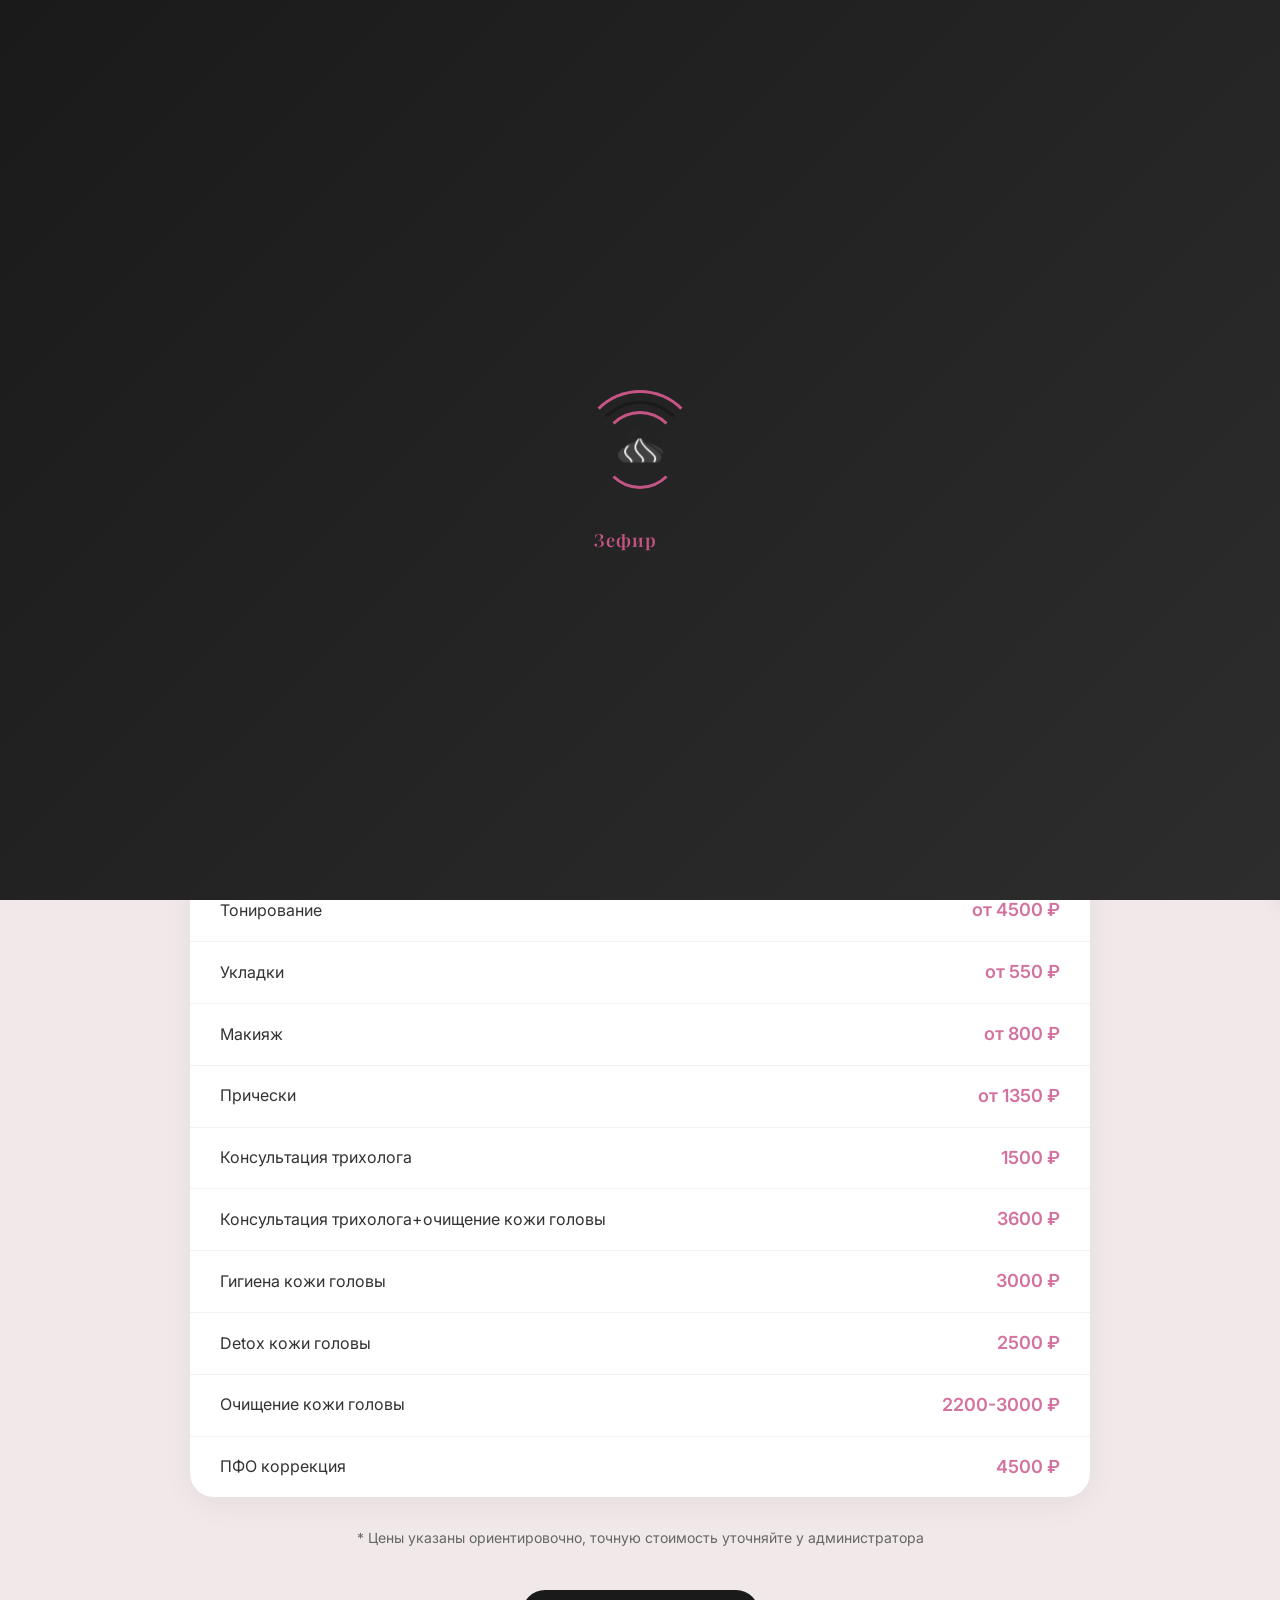
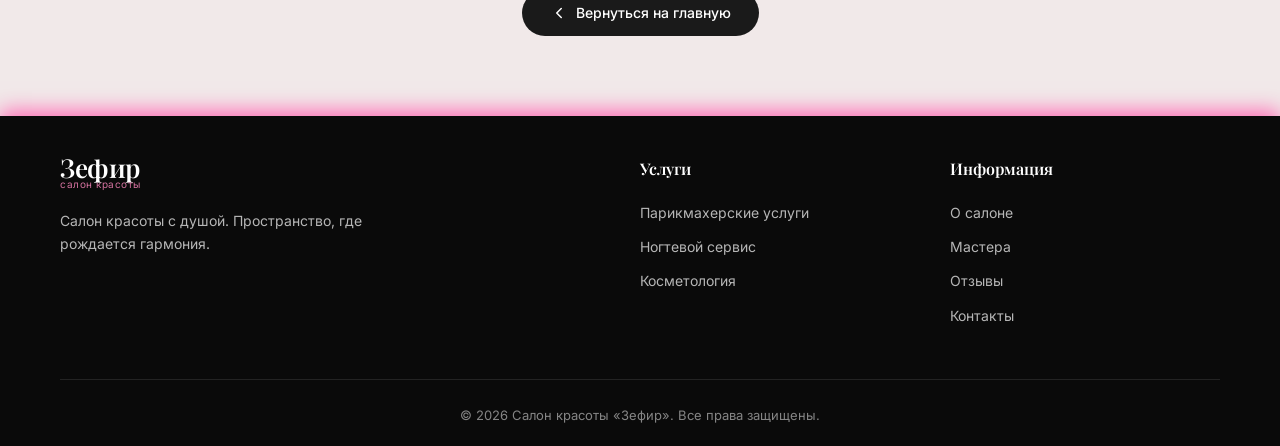
==== price.html @ 6778c077 "Add files via upload" ====
<!DOCTYPE html>
<html lang="ru">
<head>
  <meta charset="UTF-8" />
  <meta name="viewport" content="width=device-width, initial-scale=1.0"/>
  <title>Прайс-лист — Салон красоты «Зефир»</title>

  <link rel="icon" href="image/ico.png" type="image/png" sizes="16x16">
  <link rel="icon" href="image/ico.png" type="image/png" sizes="32x32">
  
  <link rel="preconnect" href="https://fonts.googleapis.com">
  <link rel="preconnect" href="https://fonts.gstatic.com" crossorigin>
  <link href="https://fonts.googleapis.com/css2?family=Inter:wght@300;400;500;600;700&family=Playfair+Display:wght@400;500;600;700&display=swap" rel="stylesheet">
  <link rel="stylesheet" href="styles.css">
</head>
<body>
  <!-- Экран загрузки  -->
<div class="preloader" id="preloader">
  <div class="preloader-content">
    <div class="preloader-wheel"></div>
    <div class="preloader-logo">
    <img src="image/icon.png" alt="Зефир" class="logo-img"></div>
    <div class="preloader-text">Зефир<div class="preloader-dots"><span></span><span></span><span></span></div></div>
  </div>
</div>

  <!-- Сайдбар -->
  <div class="sidebar-overlay" id="sidebarOverlay"></div>
  <div class="sidebar" id="sidebar">
    <div class="sidebar-header">
      <div class="logo-wrapper">
        <div class="logo-text">
          <div class="logo">Зефир</div>
          <div class="logo-subtitle">салон красоты</div>
        </div>
      </div>
    </div>
    <nav class="sidebar-nav">
      <a href="index.html#about" onclick="closeSidebar()">
        <svg class="icon" viewBox="0 0 24 24">
          <path d="M3 9l9-7 9 7v11a2 2 0 0 1-2 2H5a2 2 0 0 1-2-2z"/>
          <polyline points="9 22 9 12 15 12 15 22"/>
        </svg>О салоне
      </a>
      <a href="index.html#services" onclick="closeSidebar()">
        <svg class="icon" viewBox="0 0 24 24">
          <rect x="3" y="3" width="7" height="7"/>
          <rect x="14" y="3" width="7" height="7"/>
          <rect x="14" y="14" width="7" height="7"/>
          <rect x="3" y="14" width="7" height="7"/>
        </svg>Услуги
      </a>
      <a href="index.html#masters" onclick="closeSidebar()">
        <svg class="icon" viewBox="0 0 24 24">
          <path d="M20 21V19C20 17.9391 19.5786 16.9217 18.8284 16.1716C18.0783 15.4214 17.0609 15 16 15H8C6.93913 15 5.92172 15.4214 5.17157 16.1716C4.42143 16.9217 4 17.9391 4 19V21"/>
          <circle cx="12" cy="7" r="4"/>
        </svg>Мастера
      </a>
      <a href="index.html#reviews" onclick="closeSidebar()">
        <svg class="icon" viewBox="0 0 24 24">
          <path d="M21 15a2 2 0 0 1-2 2H7l-4 4V5a2 2 0 0 1 2-2h14a2 2 0 0 1 2 2z"/>
        </svg>Отзывы
      </a>
      <a href="index.html#contacts" onclick="closeSidebar()">
        <svg class="icon" viewBox="0 0 24 24">
          <path d="M21 10c0 7-9 13-9 13s-9-6-9-13a9 9 0 0 1 18 0z"/>
          <circle cx="12" cy="10" r="3"/>
        </svg>Контакты
      </a>
    </nav>
    <div class="sidebar-footer">
      <a href="tel:+79227800087" class="phone">
        <svg class="icon" viewBox="0 0 24 24">
          <path d="M22 16.92v3a2 2 0 0 1-2.18 2 19.79 19.79 0 0 1-8.63-3.07 19.5 19.5 0 0 1-6-6 19.79 19.79 0 0 1-3.07-8.67A2 2 0 0 1 4.11 2h3a2 2 0 0 1 2 1.72 12.84 12.84 0 0 0 .7 2.81 2 2 0 0 1-.45 2.11L8.09 9.91a16 16 0 0 0 6 6l1.27-1.27a2 2 0 0 1 2.11-.45 12.84 12.84 0 0 0 2.81.7A2 2 0 0 1 22 16.92z"/>
        </svg>+7 (922) 780-00-87
      </a>
      <a href="https://vk.com/im?sel=-53497046&text=Здравствуйте! Хочу записаться на процедуру." target="_blank" rel="noopener noreferrer" class="btn" onclick="closeSidebar()">Записаться</a>
    </div>
  </div>

  <!-- Шапка -->
  <header>
    <div class="container header-inner">
      <a href="index.html" class="logo-wrapper">
        <div class="logo-text">
          <div class="logo">Зефир</div>
          <div class="logo-subtitle">салон красоты</div>
        </div>
      </a>
      <nav class="nav" id="nav">
        <a href="index.html#about">О салоне</a>
        <a href="index.html#services">Услуги</a>
        <a href="index.html#masters">Мастера</a>
        <a href="index.html#reviews">Отзывы</a>
        <a href="index.html#contacts">Контакты</a>
      </nav>
      <button class="burger-btn" id="burgerBtn" aria-label="Меню">
        <span></span>
        <span></span>
        <span></span>
      </button>
    </div>
  </header>

  <!-- Прайс-лист -->
  <section class="price-section">
    <div class="container">
      <div class="price-header">
        <h1>Услуги и цены</h1>
        <p>Актуальные цены на все услуги салона красоты «Зефир»</p>
      </div>

      <div class="price-tabs">
        <button class="price-tab active" data-category="hair">Парикмахерские услуги</button>
        <button class="price-tab" data-category="nails">Ногтевой сервис</button>
        <button class="price-tab" data-category="cosmetology">Косметология</button>
      </div>

      <div class="price-grid">
        <div class="price-category active" id="hair">
          <div class="price-category-title">Парикмахерские услуги</div>
          <div class="price-item"><span class="price-name">Женские стрижки</span><span class="price-value">от 1000 ₽</span></div>
          <div class="price-item"><span class="price-name">Мужские стрижки</span><span class="price-value">1200 ₽</span></div>
          <div class="price-item"><span class="price-name">Детские стрижки</span><span class="price-value">950 ₽</span></div>
          <div class="price-item"><span class="price-name">Стрижка челки</span><span class="price-value">350-550 ₽</span></div>
          <div class="price-item"><span class="price-name">Тотал-блонд</span><span class="price-value">от 4500 ₽</span></div>
          <div class="price-item"><span class="price-name">Airtouch</span><span class="price-value">от 9500 до 20000 ₽</span></div>
          <div class="price-item"><span class="price-name">Сложные окрашивания</span><span class="price-value">от 8500 ₽</span></div>
          <div class="price-item"><span class="price-name">Мелирование</span><span class="price-value">от 3500 ₽</span></div>
          <div class="price-item"><span class="price-name">Тонирование</span><span class="price-value">от 4500 ₽</span></div>
          <div class="price-item"><span class="price-name">Укладки</span><span class="price-value">от 550 ₽</span></div>
          <div class="price-item"><span class="price-name">Макияж</span><span class="price-value">от 800 ₽</span></div>
          <div class="price-item"><span class="price-name">Прически</span><span class="price-value">от 1350 ₽</span></div>
          <div class="price-item"><span class="price-name">Консультация трихолога</span><span class="price-value">1500 ₽</span></div>
          <div class="price-item"><span class="price-name">Консультация трихолога+очищение кожи головы</span><span class="price-value">3600 ₽</span></div>
          <div class="price-item"><span class="price-name">Гигиена кожи головы</span><span class="price-value">3000 ₽</span></div>
          <div class="price-item"><span class="price-name">Detox кожи головы</span><span class="price-value">2500 ₽</span></div>
          <div class="price-item"><span class="price-name">Очищение кожи головы</span><span class="price-value">2200-3000 ₽</span></div>
          <div class="price-item"><span class="price-name">ПФО коррекция</span><span class="price-value">4500 ₽</span></div>  
        </div>

        <div class="price-category" id="nails">
          <div class="price-category-title">Ногтевой сервис</div>
          <div class="price-item"><span class="price-name">Маникюр без покрытия</span><span class="price-value">800 ₽</span></div>
          <div class="price-item"><span class="price-name">Маникюр с однотонным покрытием</span><span class="price-value">1600 ₽</span></div>
          <div class="price-item"><span class="price-name">Дизайн 1 ногтя</span><span class="price-value">от 50 ₽</span></div>
          <div class="price-item"><span class="price-name">Ремонт 1 ногтя</span><span class="price-value">от 100 ₽</span></div>
          <div class="price-item"><span class="price-name">Наращивание</span><span class="price-value">от 2500 ₽</span></div>
          <div class="price-item"><span class="price-name">Френч</span><span class="price-value">250 ₽</span></div>
        </div>

        <div class="price-category" id="cosmetology">
          <div class="price-category-title">Косметология</div>
          <div class="price-item"><span class="price-name">Лечение волос</span><span class="price-value">от 4500 ₽</span></div>
          <div class="price-item"><span class="price-name">Slim Face</span><span class="price-value">от 3500 ₽</span></div>
          <div class="price-item"><span class="price-name">Биорепарация</span><span class="price-value">от 8500 ₽</span></div>
          <div class="price-item"><span class="price-name">Биоэкспандер</span><span class="price-value">13500 ₽</span></div>
          <div class="price-item"><span class="price-name">Стимуляция (армирование)</span><span class="price-value">от 16500 ₽</span></div>
          <div class="price-item"><span class="price-name">Плазма Basic (1 форма)</span><span class="price-value">6000 ₽</span></div>
          <div class="price-item"><span class="price-name">Плазма Pro (2 формы)</span><span class="price-value">9000 ₽</span></div>
          <div class="price-item"><span class="price-name">Плазма Luxe (3 формы)</span><span class="price-value">12000 ₽</span></div>
          <div class="price-item"><span class="price-name">Плазмогель</span><span class="price-value">12000 ₽</span></div>
          <div class="price-item"><span class="price-name">Комплексная чистка лица</span><span class="price-value">2800 ₽</span></div>
          <div class="price-item"><span class="price-name">Чистка лица + peach peel</span><span class="price-value">4800 ₽</span></div>
          <div class="price-item"><span class="price-name">Чистка лица + пилинг "Выходного дня"</span><span class="price-value">3200 ₽</span></div>
          <div class="price-item"><span class="price-name">Пилинг DSA</span><span class="price-value">3500 ₽</span></div>
          <div class="price-item"><span class="price-name">Peach Peel</span><span class="price-value">3500 ₽</span></div>
        </div>
      </div>

      <div class="price-subnote">* Цены указаны ориентировочно, точную стоимость уточняйте у администратора</div>
      <div class="back-to-main">
        <a href="index.html" class="back-btn">
          <svg class="icon" style="width:18px;height:18px;" viewBox="0 0 24 24">
            <polyline points="15 18 9 12 15 6"/>
          </svg>Вернуться на главную
        </a>
      </div>
    </div>
  </section>

  <!-- Подвал -->
  <footer>
    <div class="container">
      <div class="footer-grid">
        <div class="footer-brand">
          <div class="logo-wrapper">
            <div class="logo-text">
              <div class="logo">Зефир</div>
              <div class="logo-subtitle">салон красоты</div>
            </div>
          </div>
          <p>Салон красоты с душой. Пространство, где рождается гармония.</p>
        </div>
        <div class="footer-links">
          <h4>Услуги</h4>
          <ul>
            <li><a href="index.html#services">Парикмахерские услуги</a></li>
            <li><a href="index.html#services">Ногтевой сервис</a></li>
            <li><a href="index.html#services">Косметология</a></li>
          </ul>
        </div>
        <div class="footer-links">
          <h4>Информация</h4>
          <ul>
            <li><a href="index.html#about">О салоне</a></li>
            <li><a href="index.html#masters">Мастера</a></li>
            <li><a href="index.html#reviews">Отзывы</a></li>
            <li><a href="index.html#contacts">Контакты</a></li>
          </ul>
        </div>
      </div>
      <div class="footer-bottom">© 2026 Салон красоты «Зефир». Все права защищены.</div>
    </div>
  </footer>

  <script src="script.js"></script>
</body>
</html>
---- styles.css ----
:root {
  --primary: #d4729f;
  --primary-dark: #c45584;
  --primary-light: #e8a7c2;
  --text: #333333;
  --text-light: #666666;
  --text-muted: #999999;
  --bg-white: #ffffff;
  --bg-light: #fff5f8;
  --bg-gray: #f0f0f0;
  --dark: #1a1a1a;
  --dark-bg: #111111;
  --radius: 12px;
  --radius-lg: 20px;
  --radius-xl: 50px;
  --transition: all 0.3s ease;
  --shadow-section: 0 10px 40px rgba(0, 0, 0, 0.06);
  --shadow-section-hover: 0 20px 60px rgba(0, 0, 0, 0.1);
}

* { margin: 0; padding: 0; box-sizing: border-box; }

.preloader { position: fixed; top: 0; left: 0; width: 100%; height: 100%; background: linear-gradient(135deg, #1a1a1a 0%, #2d2d2d 100%); display: flex; align-items: center; justify-content: center; z-index: 9999; transition: opacity 0.5s ease, visibility 0.5s ease; }
.preloader.hidden { opacity: 0; visibility: hidden; pointer-events: none; }
.preloader-content { position: relative; width: 120px; height: 120px; display: flex; align-items: center; justify-content: center; }
.preloader-wheel { position: absolute; width: 100%; height: 100%; border: 3px solid transparent; border-top-color: #c45584; border-radius: 50%; animation: spin 1.2s cubic-bezier(0.5, 0, 0.5, 1) infinite; }
.preloader-wheel::before { content: ''; position: absolute; top: 8px; left: 8px; right: 8px; bottom: 8px; border: 3px solid transparent; border-top-color: #1a1a1a; border-radius: 50%; animation: spin 1.6s cubic-bezier(0.5, 0, 0.5, 1) infinite reverse; }
.preloader-wheel::after { content: ''; position: absolute; top: 18px; left: 18px; right: 18px; bottom: 18px; border: 3px solid transparent; border-top-color: #c45584; border-bottom-color: #c45584; border-radius: 50%; animation: spin 2s cubic-bezier(0.5, 0, 0.5, 1) infinite; }
.preloader-logo { position: relative; z-index: 10; background: transparent; display: flex; align-items: center; justify-content: center; }
.logo-img { width: 55px; height: auto; object-fit: contain; background: transparent; box-shadow: none; border: none; animation: pulse 1.5s ease-in-out infinite; }
@keyframes spin { 0% { transform: rotate(0deg); } 100% { transform: rotate(360deg); } }
@keyframes pulse { 0%, 100% { transform: scale(1); opacity: 1; } 50% { transform: scale(1.05); opacity: 0.9; } }
.preloader-text { position: absolute; bottom: -45px; left: 50%; transform: translateX(-50%); font-family: 'Playfair Display', serif; font-size: 18px; color: #c45584; font-weight: 600; letter-spacing: 1px; white-space: nowrap; background: transparent; }
.preloader-dots { display: inline-flex; gap: 4px; margin-left: 4px; }
.preloader-dots span { width: 6px; height: 6px; background: #c45584; border-radius: 50%; animation: bounce 1.4s infinite ease-in-out both; }
.preloader-dots span:nth-child(1) { animation-delay: -0.32s; }
.preloader-dots span:nth-child(2) { animation-delay: -0.16s; }
@keyframes bounce { 0%, 80%, 100% { transform: scale(0); } 40% { transform: scale(1); } }

body { font-family: 'Inter', -apple-system, BlinkMacSystemFont, sans-serif; color: var(--text); line-height: 1.6; background: #F1E9E9; overflow-x: hidden; }
a { text-decoration: none; color: inherit; transition: var(--transition); }
ul { list-style: none; }
img { max-width: 100%; height: auto; display: block; }
.container { max-width: 1200px; margin: 0 auto; padding: 0 20px; }
.icon { width: 24px; height: 24px; fill: none; stroke: currentColor; stroke-width: 2; stroke-linecap: round; stroke-linejoin: round; }
.icon-large { width: 32px; height: 32px; }
.icon-xl { width: 40px; height: 40px; }

.btn { display: inline-flex; align-items: center; justify-content: center; padding: 18px 40px; background: var(--dark); color: white; font-weight: 500; border-radius: var(--radius-xl); border: none; cursor: pointer; transition: var(--transition); font-size: 16px; gap: 8px; box-shadow: 0 4px 15px rgba(0, 0, 0, 0.15); }
.btn:hover { background: var(--primary); transform: translateY(-2px); box-shadow: 0 8px 25px rgba(212, 114, 159, 0.3); }
.btn-outline { background: transparent; border: 2px solid var(--primary); color: var(--primary); box-shadow: none; }
.btn-outline:hover { background: var(--primary); color: white; }
.section { padding: 60px 0; }
.section-title { text-align: center; font-family: 'Playfair Display', serif; font-size: 42px; font-weight: 600; margin-bottom: 20px; color: var(--dark); line-height: 1.2; }
.section-subtitle { text-align: center; font-size: 18px; color: var(--text-light); max-width: 600px; margin: 0 auto 60px; line-height: 1.6; }

.sidebar-overlay { position: fixed; top: 0; left: 0; width: 100%; height: 100%; background: rgba(0, 0, 0, 0.5); z-index: 1500; opacity: 0; visibility: hidden; transition: all 0.3s ease; }
.sidebar-overlay.active { opacity: 1; visibility: visible; }
.sidebar { position: fixed; top: 0; right: -300px; width: 280px; height: 100%; background: var(--dark); z-index: 1600; transition: right 0.35s cubic-bezier(0.4, 0, 0.2, 1); box-shadow: -5px 0 30px rgba(0, 0, 0, 0.3); display: flex; flex-direction: column; overflow-y: auto; }
.sidebar.active { right: 0; }
.sidebar-header { padding: 30px 24px 20px; border-bottom: 1px solid rgba(255, 255, 255, 0.1); }
.sidebar-header .logo-wrapper { display: flex; align-items: center; gap: 12px; }
.sidebar-header .logo { color: white; }
.sidebar-header .logo-subtitle { color: var(--primary); }
.sidebar-nav { padding: 20px 0; flex: 1; }
.sidebar-nav a { display: flex; align-items: center; gap: 14px; padding: 16px 24px; font-size: 16px; font-weight: 500; color: rgba(255, 255, 255, 0.7); transition: var(--transition); border-left: 3px solid transparent; }
.sidebar-nav a:hover, .sidebar-nav a.active { background: rgba(255, 255, 255, 0.05); color: var(--primary); border-left-color: var(--primary); }
.sidebar-nav a .icon { width: 20px; height: 20px; flex-shrink: 0; }
.sidebar-footer { padding: 20px 24px; border-top: 1px solid rgba(255, 255, 255, 0.1); }
.sidebar-footer .phone { display: flex; align-items: center; gap: 10px; font-weight: 600; color: white; font-size: 16px; margin-bottom: 16px; }
.sidebar-footer .btn { width: 100%; padding: 14px; font-size: 15px; background: var(--primary); }
.sidebar-footer .btn:hover { background: var(--primary-dark); }

.burger-btn{display:none;flex-direction:column;justify-content:space-between;width:30px;height:21px;background:transparent;border:none;cursor:pointer;padding:0;z-index:1500;margin-left:auto;}
.burger-btn span{display:block;width:100%;height:2px;background-color:white;border-radius:2px;transition:var(--transition);}
.burger-btn.active span:nth-child(1){transform:translateY(9px) rotate(45deg);}
.burger-btn.active span:nth-child(2){opacity:0;}
.burger-btn.active span:nth-child(3){transform:translateY(-9px) rotate(-45deg);}
@media (max-width:768px){.burger-btn{display:flex;}.header-inner{justify-content:space-between;}.logo-wrapper{margin-right:auto;}}

header { position: fixed; top: 0; left: 0; right: 0; background: #0a0a0a; backdrop-filter: none; z-index: 1000; box-shadow: 0 0 15px #ff69b4, 0 0 30px rgba(255, 105, 180, 0.5);
border-bottom: 2px solid #ff69b4; padding: 12px 0; border-bottom: 1px solid rgba(255, 255, 255, 0.08); }
.header-inner { display: flex; align-items: center; justify-content: space-between; flex-wrap: nowrap; max-width: 1200px; margin: 0 auto; padding: 0 20px; }
.logo-wrapper { flex-shrink: 0; }
.logo { font-family: 'Playfair Display', serif; font-size: 26px; font-weight: 600; color: white; letter-spacing: -0.5px; }
.logo-text { line-height: 0.9; }
.logo-subtitle { font-size: 10px; color: var(--primary); font-weight: 400; letter-spacing: 0.5px; font-family: 'Inter', sans-serif; }
.nav { display: flex; gap: 48px; margin: 0; }
.nav a { font-weight: 500; font-size: 15px; color: white; position: relative; padding: 5px 0; letter-spacing: 0.3px; }
.nav a:hover, .nav a.active { color: var(--primary); }
.nav a::after { content: ''; position: absolute; bottom: 0; left: 0; width: 0; height: 1px; background: var(--primary); transition: var(--transition); }
.nav a:hover::after, .nav a.active::after { width: 100%; }
.header-contacts { display: none; }

.hero { padding-top: 200px; padding-bottom: 140px; background: linear-gradient(135deg, #0a0a0a 0%, #111111 40%, #0d0a0f 100%); color: white; position: relative; overflow: hidden; }
.hero::before { content: ''; position: absolute; top: -20%; left: -10%; width: 500px; height: 500px; background: radial-gradient(circle, rgba(212, 114, 159, 0.1) 0%, rgba(212, 114, 159, 0) 70%); border-radius: 50%; filter: blur(80px); pointer-events: none; }
.hero::after { content: '✦'; position: absolute; bottom: 10%; right: 5%; font-size: 100px; color: rgba(212, 114, 159, 0.05); font-family: serif; pointer-events: none; animation: floatStar 8s ease-in-out infinite; }
@keyframes floatStar { 0%, 100% { transform: translateY(0) rotate(0deg); } 50% { transform: translateY(-15px) rotate(5deg); } }
.hero-content { display: grid; grid-template-columns: 1fr 0.9fr; gap: 70px; align-items: center; max-width: 1200px; margin: 0 auto; position: relative; z-index: 2; }
.hero-text { text-align: left; }
.hero-text h1 { font-family: 'Playfair Display', serif; font-size: 56px; font-weight: 600; line-height: 1.2; margin-bottom: 20px; color: white; text-shadow: 0 2px 10px rgba(0, 0, 0, 0.3); background: linear-gradient(135deg, #ffffff 0%, #e8c4d4 100%); -webkit-background-clip: text; -webkit-text-fill-color: transparent; background-clip: text; }
.hero-text p { font-size: 18px; color: rgba(255, 255, 255, 0.65); margin-bottom: 40px; line-height: 1.7; font-weight: 400; max-width: 90%; }
.hero-buttons { display: flex; gap: 20px; flex-wrap: wrap; }
.hero-btn { background: linear-gradient(135deg, #c45584 0%, #a03d64 100%); padding: 16px 44px; font-size: 16px; font-weight: 600; letter-spacing: 0.5px; border-radius: 60px; color: white; box-shadow: 0 8px 20px rgba(0, 0, 0, 0.3); transition: all 0.3s ease; border: none; cursor: pointer; }
.hero-btn:hover { transform: translateY(-3px); box-shadow: 0 12px 28px rgba(0, 0, 0, 0.4); background: linear-gradient(135deg, #d4729f 0%, #b04d72 100%); }
.hero-stats { display: flex; gap: 50px; margin-top: 55px; flex-wrap: wrap; }

.stat { text-align: left; }
.stat-number { font-size: 44px; font-weight: 800; color: #d4729f; font-family: 'Playfair Display', serif; line-height: 1; margin-bottom: 8px; }
.stat-label { font-size: 12px; color: rgba(255, 255, 255, 0.5); text-transform: uppercase; letter-spacing: 1.8px; font-weight: 500; }
.hero-logo { display: flex; align-items: center; justify-content: center; }
.hero-logo-box { width: 100%; max-width: 380px; display: flex; align-items: center; justify-content: center; animation: floatZephyr 4s ease-in-out infinite; filter: drop-shadow(0 20px 35px rgba(212, 114, 159, 0.3)); }
@keyframes floatZephyr { 0%, 100% { transform: translateY(0px); } 50% { transform: translateY(-12px); } }
.hero-logo-box img { width: 100%; height: auto; object-fit: contain; transition: all 0.3s ease; }
.hero-logo-box img:hover { transform: scale(1.02); filter: drop-shadow(0 25px 40px rgba(212, 114, 159, 0.5)); }

@media (max-width: 1024px) { .hero { padding-top: 160px; padding-bottom: 100px; } .hero-content { grid-template-columns: 1fr; gap: 40px; text-align: center; } .hero-text { text-align: center; } .hero-text h1 { font-size: 44px; } .hero-text p { max-width: 100%; text-align: center; } .hero-buttons { justify-content: center; } .hero-stats { justify-content: center; } .stat { text-align: center; } .hero-logo-box { max-width: 280px; } }
@media (max-width: 768px) { .hero { padding-top: 140px; padding-bottom: 80px; } .hero-text h1 { font-size: 36px; } .hero-text p { font-size: 16px; } .hero-stats { gap: 30px; margin-top: 40px; } .stat-number { font-size: 34px; } .hero-btn { padding: 14px 32px; font-size: 15px; } .hero-btn:hover { padding-left: 50px; padding-right: 28px; } }
@media (max-width: 480px) { .hero { padding-top: 120px; padding-bottom: 60px; } .hero-text h1 { font-size: 30px; } .hero-text p { font-size: 14px; } .stat-number { font-size: 28px; } .stat-label { font-size: 10px; letter-spacing: 1.2px; } .hero-logo-box { max-width: 220px; } }

.features-grid { display: grid; grid-template-columns: repeat(3, 1fr); gap: 30px; }
.feature-card { text-align: center; padding: 40px 25px; border-radius: 16px; background: white; transition: var(--transition); border: 1px solid rgba(0, 0, 0, 0.04); box-shadow: 0 4px 20px rgba(0, 0, 0, 0.04); }
.feature-card:hover { transform: translateY(-5px); box-shadow: 0 15px 40px rgba(0, 0, 0, 0.08); }
.feature-icon { width: 64px; height: 64px; margin: 0 auto 20px; color: var(--primary); }
.feature-title { font-weight: 600; font-size: 18px; margin-bottom: 12px; color: var(--dark); font-family: 'Playfair Display', serif; }
.feature-desc { font-size: 14px; color: var(--text-light); line-height: 1.6; }

.about-content { display: grid; grid-template-columns: 1fr 1fr; gap: 80px; align-items: center; }
.about-text h3 { font-family: 'Playfair Display', serif; font-size: 36px; font-weight: 600; margin-bottom: 25px; color: var(--dark); line-height: 1.2; }
.about-text p { margin-bottom: 20px; color: var(--text-light); line-height: 1.8; font-size: 16px; }
.about-list { display: grid; grid-template-columns: 1fr 1fr; gap: 15px; margin-top: 30px; }
.about-item { display: flex; align-items: center; gap: 12px; font-size: 15px; color: var(--text); }
.about-item .icon { width: 22px; height: 22px; flex-shrink: 0; color: var(--primary); }
.about-image-slider { position: relative; border-radius: 24px; overflow: hidden; box-shadow: 0 20px 50px rgba(0, 0, 0, 0.1); aspect-ratio: 4 / 3; background: linear-gradient(135deg, #f8f9fa 0%, #eef1f5 100%); border: 1px solid rgba(0, 0, 0, 0.04); }
.about-slide { position: absolute; top: 0; left: 0; width: 100%; height: 100%; opacity: 0; transition: opacity 1.2s ease-in-out; display: flex; align-items: center; justify-content: center; flex-direction: column; gap: 12px; }
.about-slide.active { opacity: 1; }
.about-slide-placeholder { width: 80px; height: 80px; color: var(--primary-light); opacity: 0.4; }
.about-slide-label { font-size: 14px; color: var(--text-light); font-weight: 500; letter-spacing: 0.5px; text-transform: uppercase; }
.about-slider-dots { position: absolute; bottom: 20px; left: 50%; transform: translateX(-50%); display: flex; gap: 8px; z-index: 10; }
.about-dot { width: 8px; height: 8px; border-radius: 50%; background: rgba(0, 0, 0, 0.2); cursor: pointer; transition: all 0.3s ease; border: none; padding: 0; }
.about-dot.active { background: var(--primary); transform: scale(1.3); }
.about-slider-progress { position: absolute; bottom: 0; left: 0; height: 3px; background: linear-gradient(90deg, var(--primary) 0%, var(--primary-dark) 100%); transition: width 0.1s linear; border-radius: 0 0 24px 24px; z-index: 10; }

.services{padding:60px 0;}
.services-grid{display:grid;grid-template-columns:repeat(3,1fr);gap:30px;}
.service-card{background:white;border-radius:32px;padding:48px 32px 44px;box-shadow:0 15px 40px rgba(212,114,159,0.08);transition:all 0.4s cubic-bezier(0.2,0.9,0.4,1.1);border:1px solid rgba(212,114,159,0.1);text-align:center;display:flex;flex-direction:column;height:100%;}
.service-card:hover{transform:translateY(-10px);box-shadow:0 25px 50px rgba(212,114,159,0.15);border-color:rgba(212,114,159,0.3);}
.service-number{font-family:'Playfair Display',serif;font-size:56px;font-weight:700;color:#000000;line-height:1;margin-bottom:20px;transition:all 0.3s ease;}
.service-card:hover .service-number{transform:scale(1.05);}
.service-title{font-family:'Playfair Display',serif;font-size:26px;font-weight:600;margin-bottom:18px;color:#1a1a1a;line-height:1.3;}
.service-desc{font-size:15px;color:#555;line-height:1.7;margin-bottom:28px;flex:1;}
.service-price{font-size:28px;font-weight:700;color:#d4729f;margin-bottom:32px;letter-spacing:-0.5px;font-family:'Playfair Display',serif;}
.service-btn{display:inline-flex;align-items:center;justify-content:center;gap:12px;background:#d4729f;color:white;font-weight:600;font-size:15px;padding:14px 32px;border-radius:60px;text-decoration:none;transition:all 0.3s ease;box-shadow:0 4px 12px rgba(212,114,159,0.3);margin-top:auto;align-self:center;}
.service-btn .btn-arrow{width:18px;height:18px;transition:transform 0.3s ease;}
.service-btn:hover{background:#c45584;transform:translateY(-3px);box-shadow:0 10px 25px rgba(212,114,159,0.4);gap:16px;}
.service-btn:hover .btn-arrow{transform:translateX(5px);}

@media (max-width:1024px){.services-grid{grid-template-columns:repeat(2,1fr);}}
@media (max-width:768px){.services-grid{grid-template-columns:1fr;max-width:420px;margin:0 auto;}.service-card{padding:40px 28px 38px;}.service-number{font-size:48px;}.service-title{font-size:24px;}.service-price{font-size:26px;}.service-btn{padding:12px 28px;font-size:14px;}}
@media (max-width:480px){.service-card{padding:36px 24px 34px;}.service-number{font-size:42px;}.service-title{font-size:22px;}.service-price{font-size:24px;}}

.masters-3d{padding:55px 0;position:relative;overflow:hidden;}
.carousel-3d-wrapper{position:relative;max-width:1200px;margin:0 auto;padding:0 60px;}
.carousel-3d-track{position:relative;width:100%;height:520px;display:flex;align-items:center;justify-content:center;perspective:1200px;}
.master-card{position:absolute;width:340px;background:white;border-radius:24px;overflow:hidden;box-shadow:0 10px 35px rgba(0,0,0,0.08);border:1px solid rgba(0,0,0,0.04);transition:all 0.65s cubic-bezier(0.4,0,0.2,1);will-change:transform,opacity,filter;cursor:pointer;}
.master-card:hover{box-shadow:0 15px 45px rgba(0,0,0,0.12);}
.master-card-inner{display:block;min-height:auto;}
.master-card-photo{width:100%;height:380px;position:relative;overflow:hidden;background:linear-gradient(135deg,#f0f2f5 0%,#e8eaed 100%);}
.master-card-photo img{width:100%;height:100%;object-fit:cover;position:absolute;top:0;left:0;}
.master-card-photo::after{content:'';position:absolute;top:0;left:0;right:0;bottom:0;background:linear-gradient(135deg,rgba(212,114,159,0.06) 0%,rgba(196,85,132,0.06) 100%);pointer-events:none;}
.master-card-body{padding:24px 20px 28px;text-align:center;}
.master-card-name{font-family:'Playfair Display',serif;font-size:22px;font-weight:600;color:var(--dark);margin-bottom:10px;line-height:1.3;}
.master-card-specialty{font-size:14px;color:var(--primary);font-weight:500;}

.carousel-3d-arrow{position:absolute;top:50%;transform:translateY(-50%);width:60px;height:60px;border-radius:50%;background:white;border:1px solid rgba(0,0,0,0.08);box-shadow:0 8px 30px rgba(0,0,0,0.1);display:flex;align-items:center;justify-content:center;cursor:pointer;transition:var(--transition);z-index:30;color:var(--primary);}
.carousel-3d-arrow:hover{background:var(--primary);color:white;transform:translateY(-50%) scale(1.08);box-shadow:0 12px 40px rgba(0,0,0,0.18);}
.carousel-3d-arrow.prev{left:-10px;}
.carousel-3d-arrow.next{right:-10px;}
.carousel-3d-arrow svg{width:24px;height:24px;}
.carousel-3d-dots{display:flex;justify-content:center;gap:10px;margin-top:35px;}
.carousel-3d-dot{width:10px;height:10px;border-radius:50%;background:var(--bg-gray);cursor:pointer;transition:var(--transition);border:none;padding:0;}
.carousel-3d-dot.active{background:var(--primary);transform:scale(1.3);width:30px;border-radius:5px;}

.reviews { padding: 55px 0; }
.reviews .section-title { color: var(--dark); }
.reviews .section-subtitle { color: var(--text-light); margin-bottom: 20px; }
.reviews-header { display: flex; align-items: center; justify-content: center; gap: 30px; margin-bottom: 50px; flex-wrap: wrap; }
.reviews-rating { text-align: center; }
.reviews-rating-value { font-size: 56px; font-weight: 700; color: var(--primary); line-height: 1; font-family: 'Playfair Display', serif; }
.reviews-rating-stars { color: var(--primary); font-size: 22px; margin: 8px 0; }
.reviews-rating-count { font-size: 14px; color: var(--text-light); }
.reviews-grid { display: grid; grid-template-columns: repeat(2, 1fr); gap: 30px; }
.review-card { background: white; border-radius: 20px; padding: 28px; box-shadow: 0 8px 25px rgba(0, 0, 0, 0.04); border: 1px solid rgba(212, 114, 159, 0.1); transition: all 0.3s ease; display: flex; flex-direction: column; }
.review-card:hover { transform: translateY(-4px); box-shadow: 0 15px 35px rgba(212, 114, 159, 0.12); border-color: rgba(212, 114, 159, 0.25); }
.review-header { display: flex; align-items: center; gap: 15px; margin-bottom: 16px; }
.review-avatar { width: 52px; height: 52px; background: linear-gradient(135deg, #fff5f8 0%, #fce4ed 100%); border-radius: 50%; display: flex; align-items: center; justify-content: center; color: var(--primary); font-weight: 700; font-size: 18px; flex-shrink: 0; box-shadow: 0 4px 10px rgba(212, 114, 159, 0.1); }
.review-info { flex: 1; }
.review-author { font-weight: 700; font-size: 16px; color: var(--dark); font-family: 'Playfair Display', serif; margin-bottom: 4px; }
.review-date { font-size: 12px; color: var(--text-light); }
.review-stars { color: #ffb800; font-size: 13px; margin-bottom: 14px; letter-spacing: 2px; }
.review-text { font-size: 14px; color: var(--text-light); line-height: 1.65; margin-bottom: 16px; flex: 1; }
.review-source { font-size: 11px; color: var(--primary); display: inline-flex; align-items: center; gap: 5px; padding-top: 12px; border-top: 1px solid rgba(212, 114, 159, 0.1); margin-top: auto; width: fit-content; }
.btn-outline { background: transparent; border: 2px solid var(--primary); color: var(--primary); border-radius: 60px; padding: 12px 28px; font-weight: 500; transition: all 0.3s ease; text-decoration: none; display: inline-flex; align-items: center; gap: 8px; }
.btn-outline:hover { background: var(--primary); color: white; }

@media (max-width: 768px) { .reviews { padding: 70px 0; } .reviews-grid { grid-template-columns: 1fr; gap: 20px; } .review-card { padding: 22px; } }
@media (max-width: 480px) { .reviews-header { flex-direction: column; gap: 15px; text-align: center; } .review-avatar { width: 44px; height: 44px; font-size: 16px; } }

.contacts .section-title { color: var(--dark); }
.contacts .section-subtitle { color: var(--text-light); }
.contacts-wrapper { display: grid; grid-template-columns: 1fr 1.2fr; gap: 60px; align-items: start; }
.contacts-info { background: white; border-radius: 24px; padding: 40px; box-shadow: 0 8px 30px rgba(0, 0, 0, 0.05); border: 1px solid rgba(0, 0, 0, 0.04); }
.contacts-info h3 { font-family: 'Playfair Display', serif; font-size: 28px; font-weight: 600; margin-bottom: 30px; padding-bottom: 20px; border-bottom: 2px solid var(--bg-gray); color: var(--dark); }
.contact-item { display: flex; gap: 16px; margin-bottom: 28px; align-items: flex-start; }
.contact-icon { width: 44px; height: 44px; min-width: 44px; background: var(--bg-light); border-radius: 12px; display: flex; align-items: center; justify-content: center; color: var(--primary); border: 1px solid var(--bg-gray); box-shadow: 0 2px 8px rgba(0, 0, 0, 0.03); }
.contact-icon .icon { width: 22px; height: 22px; }
.contact-text { font-size: 15px; line-height: 1.6; color: var(--text); }
.contact-text strong { display: block; margin-bottom: 4px; font-weight: 600; color: var(--dark); font-size: 16px; }
.contact-text a { color: var(--primary); }
.contact-text .time { color: var(--text-light); }
.contact-links { margin-top: 30px; }
.contact-btn { display: inline-flex; align-items: center; gap: 10px; padding: 16px 36px; background: var(--primary); color: white; border-radius: var(--radius-xl); font-weight: 500; font-size: 15px; transition: var(--transition); border: none; cursor: pointer; box-shadow: 0 4px 15px rgba(212, 114, 159, 0.3); }
.contact-btn:hover { background: var(--primary-dark); transform: translateY(-2px); box-shadow: 0 8px 25px rgba(212, 114, 159, 0.5); }
.contacts-map-wrapper { border-radius: 24px; overflow: hidden; box-shadow: 0 15px 40px rgba(0, 0, 0, 0.08); border: 1px solid rgba(0, 0, 0, 0.04); min-height: 450px; }
.contacts-map-wrapper iframe { width: 100%; height: 100%; min-height: 450px; border: none; display: block; }

footer { background: #0a0a0a; color: rgba(255, 255, 255, 0.7); padding: 40px 0 20px; font-size: 14px; box-shadow: 0 -5px 20px #ff69b4; }
.footer-grid { display: grid; grid-template-columns: 2fr 1fr 1fr; gap: 40px; margin-bottom: 40px; }
.footer-brand .logo-wrapper { margin-bottom: 20px; }
.footer-brand .logo { color: white; }
.footer-brand p { color: rgba(255, 255, 255, 0.7); margin-bottom: 25px; max-width: 350px; line-height: 1.7; }
.footer-links h4 { color: white; font-weight: 600; margin-bottom: 20px; font-size: 16px; font-family: 'Playfair Display', serif; }
.footer-links ul li { margin-bottom: 12px; }
.footer-links a { color: rgba(255, 255, 255, 0.7); transition: var(--transition); }
.footer-links a:hover { color: var(--primary); }
.footer-bottom { text-align: center; padding-top: 25px; border-top: 1px solid rgba(255, 255, 255, 0.1); color: rgba(255, 255, 255, 0.5); font-size: 13px; line-height: 1.6; }

.modal-overlay { position: fixed; top: 0; left: 0; width: 100%; height: 100%; background: rgba(0, 0, 0, 0.6); z-index: 2000; display: none; align-items: center; justify-content: center; backdrop-filter: blur(5px); padding: 20px; }
.modal-overlay.active { display: flex; }
.modal-content { background: white; border-radius: 20px; padding: 40px; max-width: 500px; width: 100%; position: relative; max-height: 90vh; overflow-y: auto; animation: modalSlideIn 0.3s ease; box-shadow: 0 20px 60px rgba(0, 0, 0, 0.3); }
@keyframes modalSlideIn { from { opacity: 0; transform: translateY(-30px); } to { opacity: 1; transform: translateY(0); } }
.modal-close { position: absolute; top: 20px; right: 20px; font-size: 32px; background: none; border: none; cursor: pointer; color: var(--text-light); width: 40px; height: 40px; display: flex; align-items: center; justify-content: center; border-radius: 50%; transition: var(--transition); }
.modal-close:hover { background: var(--bg-light); color: var(--primary); }
.modal-title { font-family: 'Playfair Display', serif; font-size: 32px; color: var(--dark); margin-bottom: 10px; text-align: center; }
.modal-subtitle { color: var(--text-light); text-align: center; margin-bottom: 30px; font-size: 15px; }
.appointment-form { display: flex; flex-direction: column; gap: 20px; }
.form-group { display: flex; flex-direction: column; gap: 8px; }
.form-group label { font-weight: 500; font-size: 14px; color: var(--dark); }
.form-group input, .form-group select, .form-group textarea { padding: 14px 18px; border: 1px solid var(--bg-gray); border-radius: 12px; font-size: 15px; font-family: 'Inter', sans-serif; transition: var(--transition); background: var(--bg-white); }
.form-group input:focus, .form-group select:focus, .form-group textarea:focus { outline: none; border-color: var(--primary); box-shadow: 0 0 0 3px rgba(212, 114, 159, 0.1); }
.form-group textarea { resize: vertical; min-height: 100px; }
.btn-submit { margin-top: 10px; padding: 16px; font-size: 16px; font-weight: 600; background: var(--dark); }
.btn-submit:hover { background: var(--primary); }
.form-note { text-align: center; font-size: 12px; color: var(--text-light); margin-top: 10px; }
.success-icon { width: 80px; height: 80px; background: var(--primary); color: white; border-radius: 50%; display: flex; align-items: center; justify-content: center; margin: 0 auto 20px; }
.modal-content.success { text-align: center; padding: 50px 40px; }
.modal-content.success h2 { font-family: 'Playfair Display', serif; font-size: 28px; color: var(--dark); margin-bottom: 15px; }
.modal-content.success p { color: var(--text-light); margin-bottom: 25px; }

@keyframes fadeInUp { from { opacity: 0; transform: translateY(30px); } to { opacity: 1; transform: translateY(0); } }
.animate { opacity: 0; animation: fadeInUp 0.6s ease forwards; }
.animate-delay-1 { animation-delay: 0.1s; }
.animate-delay-2 { animation-delay: 0.2s; }
.animate-delay-3 { animation-delay: 0.3s; }
.animate-delay-4 { animation-delay: 0.4s; }

@media (max-width: 1024px) {
  .hero-content { grid-template-columns: 1fr; text-align: center; gap: 50px; }
  .hero-text { text-align: center; }
  .hero-text h1, .hero-text p { text-align: center; }
  .hero-buttons, .hero-stats { justify-content: center; }
  .hero-stats { justify-content: center; }
  .hero-logo { order: -1; }
  .hero-logo-box { max-width: 300px; }
  .features-grid { grid-template-columns: repeat(2, 1fr); }
  .about-content { grid-template-columns: 1fr; text-align: center; gap: 50px; }
  .about-list { justify-content: center; }
  .services-grid { grid-template-columns: repeat(2, 1fr); }
  .reviews-grid { grid-template-columns: repeat(2, 1fr); }
  .contacts-wrapper { display: flex; flex-direction: column; align-items: center; gap: 30px; }
  .contacts-info { width: 100%; max-width: 500px; padding: 30px 24px; margin: 0 auto; }
  .contacts-map-wrapper { width: 100%; max-width: 500px; min-height: 300px; height: 300px; margin: 0 auto; }
  .contacts-map-wrapper iframe { min-height: 300px; height: 300px; width: 100%; }
  .about-image-slider { aspect-ratio: 16 / 10; }
  .footer-grid { grid-template-columns: 1fr 1fr; gap: 30px; }
  .carousel-3d-wrapper { padding: 0 40px; }
  .carousel-3d-track { height: 500px; }
  .master-card { width: 320px; }
  .master-card-photo { height: 340px; }
}

@media (max-width: 768px) {
  .nav { display: none; }
  .section { padding: 40px 0; }
  .section-title { font-size: 30px; }
  .header-inner { justify-content: center; }
  .hero-text h1 { font-size: 34px; }
  .hero-text p { font-size: 17px; }
  .features-grid, .services-grid, .reviews-grid { grid-template-columns: 1fr; }
  .about-list { grid-template-columns: 1fr; }
  .footer-grid { grid-template-columns: 1fr; text-align: center; }
  .modal-content { padding: 30px 20px; }
  .modal-title { font-size: 26px; }
  .logo { font-size: 18px; }
  .logo-subtitle { display: none; }
  .about-image-slider { aspect-ratio: 4 / 3; border-radius: 20px; }
  .contacts-wrapper { gap: 40px; }
  .contacts-info { padding: 30px 24px; }
  .contacts-info h3 { font-size: 24px; }
  .mobile-tap-zone { display: block; }
  .hero .btn, .hero .btn-outline { padding: 20px 48px; font-size: 18px; min-height: 60px; width: 100%; max-width: 320px; }
  .contact-btn { padding: 18px 36px; font-size: 17px; min-height: 56px; width: 100%; justify-content: center; }
  .btn-submit { padding: 18px; font-size: 17px; min-height: 54px; }
  .carousel-3d-wrapper { padding: 0 10px; }
  .carousel-3d-track { height: 460px; }
  .master-card { width: 280px; }
  .master-card-photo { height: 300px; }
  .master-card-body { padding: 20px 16px 24px; }
  .master-card-name { font-size: 18px; }
  .master-card-specialty { font-size: 12px; }
  .carousel-3d-arrow { width: 44px; height: 44px; }
  .carousel-3d-arrow.prev { left: 0; }
  .carousel-3d-arrow.next { right: 0; }
  .carousel-3d-arrow svg { width: 20px; height: 20px; }
   footer { padding: 25px 0 15px; }
  .footer-grid { display: block; margin-bottom: 15px; }
  .footer-brand { text-align: center; margin-bottom: 20px; }
  .footer-brand p { font-size: 12px; max-width: 100%; }
  .footer-links { display: inline-block; width: 48%; vertical-align: top; margin-bottom: 15px; }
  .footer-links:nth-child(2) { float: left; }
  .footer-links:nth-child(3) { float: right; }
  .footer-links h4 { font-size: 14px; margin-bottom: 12px; }
  .footer-links ul li { margin-bottom: 8px; }
  .footer-links a { font-size: 12px; }
  .footer-bottom { padding-top: 12px; font-size: 10px; clear: both; }
}

@media (max-width: 480px) {
  .hero-text h1 { font-size: 28px; }
  .hero-text p { font-size: 15px; }
  .hero .btn, .hero .btn-outline { padding: 18px 36px; font-size: 16px; min-height: 54px; }
  .hero-buttons { flex-direction: column; align-items: center; }
  .hero-stats { flex-direction: column; align-items: center; gap: 20px; }
  .stat { text-align: center; }
  .hero-logo-box { max-width: 240px; border-radius: 24px; }
  .contact-btn { padding: 16px 28px; font-size: 15px; min-height: 52px; }
  .carousel-3d-track { height: 420px; }
  .master-card { width: 260px; }
  .master-card-photo { height: 270px; }
  .master-card-body { padding: 16px 12px 20px; }
  .master-card-name { font-size: 16px; margin-bottom: 6px; }
  .master-card-specialty { font-size: 11px; }
  .price-item { flex-direction: row; justify-content: space-between; text-align: left; gap: 10px; }
}

/* Страница прайса */
.price-section { min-height: calc(100vh - 300px); padding: 70px 0 80px; }
.price-header { text-align: center; margin-bottom: 30px; }
.price-header h1 { font-family: 'Playfair Display', serif; font-size: 48px; font-weight: 600; color: var(--dark); margin-bottom: 15px; }
.price-header p { font-size: 18px; color: var(--text-light); max-width: 600px; margin: 0 auto; }
.price-tabs { display: flex; justify-content: center; gap: 15px; margin-bottom: 50px; flex-wrap: wrap; }
.price-tab { padding: 12px 32px; background: white; border: 1px solid rgba(0,0,0,0.08); border-radius: 50px; font-weight: 500; cursor: pointer; transition: all 0.3s ease; color: var(--text); }
.price-tab:hover { border-color: var(--primary); color: var(--primary); }
.price-tab.active { background: var(--primary); color: white; border-color: var(--primary); }
.price-grid { display: flex; flex-direction: column; gap: 0; max-width: 900px; margin: 0 auto; background: white; border-radius: 24px; overflow: hidden; box-shadow: 0 8px 30px rgba(0,0,0,0.05); }
.price-category { display: none; }
.price-category.active { display: block; }
.price-category-title { background: var(--dark); color: white; padding: 18px 30px; font-family: 'Playfair Display', serif; font-size: 24px; font-weight: 600; margin: 0; }
.price-item { display: flex; justify-content: space-between; align-items: center; padding: 16px 30px; border-bottom: 1px solid rgba(0,0,0,0.05); }
.price-item:last-child { border-bottom: none; }
.price-name { font-size: 16px; color: var(--text); }
.price-value { font-weight: 600; color: var(--primary); font-size: 18px; }
.price-subnote { text-align: center; margin-top: 30px; color: var(--text-light); font-size: 14px; }
.back-to-main { text-align: center; margin-top: 40px; }
.back-btn { display: inline-flex; align-items: center; gap: 8px; padding: 12px 28px; background: var(--dark); color: white; border-radius: 50px; font-size: 14px; font-weight: 500; transition: all 0.3s ease; }
.back-btn:hover { background: var(--primary); transform: translateY(-2px); }
@media (max-width: 768px) { .price-section { padding: 60px 0 60px; } .price-header { margin-bottom: 20px; } .price-header h1 { font-size: 28px; } .price-header p { font-size: 14px; } .price-tabs { display: flex; justify-content: center; gap: 10px; flex-wrap: wrap; } .price-tab { padding: 10px 16px; font-size: 13px; text-align: center; white-space: nowrap; } .price-item { display: flex; justify-content: space-between; align-items: center; padding: 12px 16px; gap: 16px; } .price-name { font-size: 13px; color: var(--text); flex: 1; } .price-value { font-size: 13px; font-weight: 600; color: var(--primary); white-space: nowrap; } .price-category-title { font-size: 18px; padding: 12px 16px; } }
@media (max-width: 480px) { .price-tab { padding: 8px 12px; font-size: 12px; white-space: nowrap; } .price-item { display: flex; justify-content: space-between; align-items: center; padding: 10px 12px; gap: 12px; } .price-name { font-size: 14px; flex: 1; } .price-value { font-size: 15px; white-space: nowrap; } }
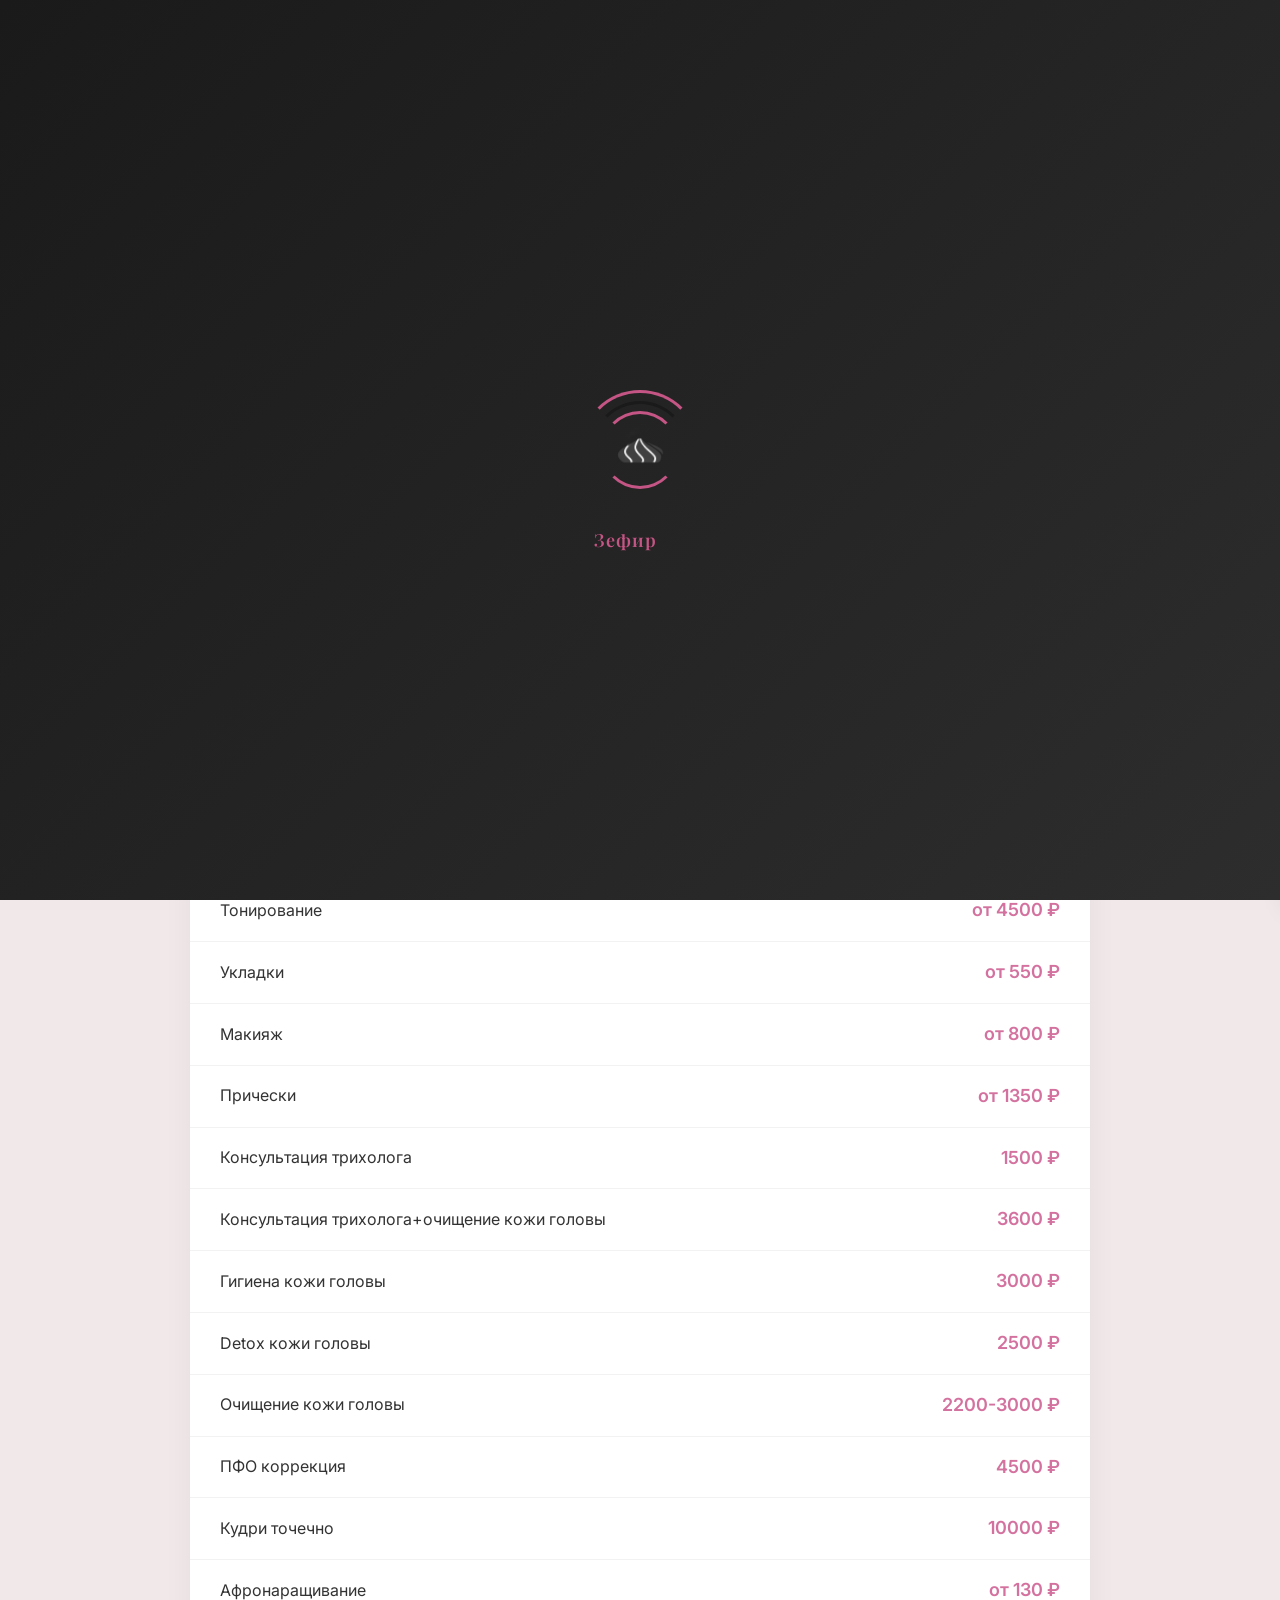
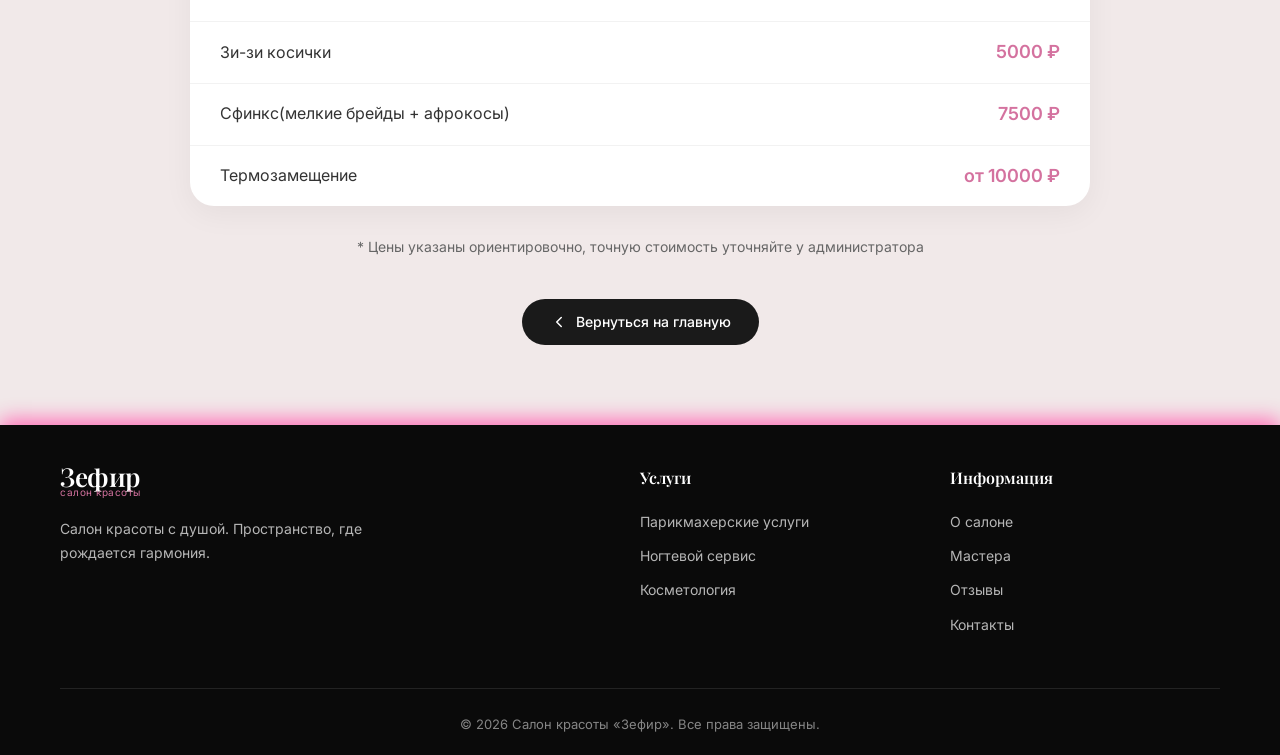
==== commit 14184eb1: "Update price.html" ====
--- a/price.html
+++ b/price.html
@@ -3,6 +3,13 @@
 <head>
   <meta charset="UTF-8" />
   <meta name="viewport" content="width=device-width, initial-scale=1.0"/>
+  
+  <meta name="color-scheme" content="light only">
+  <meta name="darkreader" content="off">
+  <meta name="darkreader-lock" content="darkreader-lock">
+  <meta name="x5-force-color-scheme" content="light">
+  <meta name="x5-page-mode" content="no-dark">
+  
   <title>Прайс-лист — Салон красоты «Зефир»</title>
 
   <link rel="icon" href="image/ico.png" type="image/png" sizes="16x16">
@@ -112,7 +119,7 @@
 
       <div class="price-tabs">
         <button class="price-tab active" data-category="hair">Парикмахерские услуги</button>
-        <button class="price-tab" data-category="nails">Ногтевой сервис</button>
+        
         <button class="price-tab" data-category="cosmetology">Косметология</button>
       </div>
 
@@ -136,17 +143,12 @@
           <div class="price-item"><span class="price-name">Гигиена кожи головы</span><span class="price-value">3000 ₽</span></div>
           <div class="price-item"><span class="price-name">Detox кожи головы</span><span class="price-value">2500 ₽</span></div>
           <div class="price-item"><span class="price-name">Очищение кожи головы</span><span class="price-value">2200-3000 ₽</span></div>
-          <div class="price-item"><span class="price-name">ПФО коррекция</span><span class="price-value">4500 ₽</span></div>  
-        </div>
-
-        <div class="price-category" id="nails">
-          <div class="price-category-title">Ногтевой сервис</div>
-          <div class="price-item"><span class="price-name">Маникюр без покрытия</span><span class="price-value">800 ₽</span></div>
-          <div class="price-item"><span class="price-name">Маникюр с однотонным покрытием</span><span class="price-value">1600 ₽</span></div>
-          <div class="price-item"><span class="price-name">Дизайн 1 ногтя</span><span class="price-value">от 50 ₽</span></div>
-          <div class="price-item"><span class="price-name">Ремонт 1 ногтя</span><span class="price-value">от 100 ₽</span></div>
-          <div class="price-item"><span class="price-name">Наращивание</span><span class="price-value">от 2500 ₽</span></div>
-          <div class="price-item"><span class="price-name">Френч</span><span class="price-value">250 ₽</span></div>
+          <div class="price-item"><span class="price-name">ПФО коррекция</span><span class="price-value">4500 ₽</span></div>
+          <div class="price-item"><span class="price-name">Кудри точечно</span><span class="price-value">10000 ₽</span></div> 
+          <div class="price-item"><span class="price-name">Афронаращивание</span><span class="price-value">от 130 ₽</span></div> 
+          <div class="price-item"><span class="price-name">Зи-зи косички</span><span class="price-value">5000 ₽</span></div>
+          <div class="price-item"><span class="price-name">Сфинкс(мелкие брейды + афрокосы)</span><span class="price-value">7500 ₽</span></div>
+          <div class="price-item"><span class="price-name">Термозамещение</span><span class="price-value">от 10000 ₽</span></div>
         </div>
 
         <div class="price-category" id="cosmetology">
@@ -213,7 +215,6 @@
       <div class="footer-bottom">© 2026 Салон красоты «Зефир». Все права защищены.</div>
     </div>
   </footer>
-
   <script src="script.js"></script>
 </body>
-</html>+</html>
--- a/styles.css
+++ b/styles.css
@@ -18,7 +18,7 @@
   --shadow-section-hover: 0 20px 60px rgba(0, 0, 0, 0.1);
 }
 
-* { margin: 0; padding: 0; box-sizing: border-box; }
+* { margin: 0; padding: 0; box-sizing: border-box; -webkit-tap-highlight-color: transparent;}
 
 .preloader { position: fixed; top: 0; left: 0; width: 100%; height: 100%; background: linear-gradient(135deg, #1a1a1a 0%, #2d2d2d 100%); display: flex; align-items: center; justify-content: center; z-index: 9999; transition: opacity 0.5s ease, visibility 0.5s ease; }
 .preloader.hidden { opacity: 0; visibility: hidden; pointer-events: none; }
@@ -37,7 +37,7 @@
 .preloader-dots span:nth-child(2) { animation-delay: -0.16s; }
 @keyframes bounce { 0%, 80%, 100% { transform: scale(0); } 40% { transform: scale(1); } }
 
-body { font-family: 'Inter', -apple-system, BlinkMacSystemFont, sans-serif; color: var(--text); line-height: 1.6; background: #F1E9E9; overflow-x: hidden; }
+body { font-family: 'Inter', -apple-system, BlinkMacSystemFont, sans-serif; color: var(--text)!important; line-height: 1.6;  background-color: #F1E9E9 !important;  overflow-x: hidden; }
 a { text-decoration: none; color: inherit; transition: var(--transition); }
 ul { list-style: none; }
 img { max-width: 100%; height: auto; display: block; }
@@ -115,8 +115,8 @@
 .hero-logo-box img:hover { transform: scale(1.02); filter: drop-shadow(0 25px 40px rgba(212, 114, 159, 0.5)); }
 
 @media (max-width: 1024px) { .hero { padding-top: 160px; padding-bottom: 100px; } .hero-content { grid-template-columns: 1fr; gap: 40px; text-align: center; } .hero-text { text-align: center; } .hero-text h1 { font-size: 44px; } .hero-text p { max-width: 100%; text-align: center; } .hero-buttons { justify-content: center; } .hero-stats { justify-content: center; } .stat { text-align: center; } .hero-logo-box { max-width: 280px; } }
-@media (max-width: 768px) { .hero { padding-top: 140px; padding-bottom: 80px; } .hero-text h1 { font-size: 36px; } .hero-text p { font-size: 16px; } .hero-stats { gap: 30px; margin-top: 40px; } .stat-number { font-size: 34px; } .hero-btn { padding: 14px 32px; font-size: 15px; } .hero-btn:hover { padding-left: 50px; padding-right: 28px; } }
-@media (max-width: 480px) { .hero { padding-top: 120px; padding-bottom: 60px; } .hero-text h1 { font-size: 30px; } .hero-text p { font-size: 14px; } .stat-number { font-size: 28px; } .stat-label { font-size: 10px; letter-spacing: 1.2px; } .hero-logo-box { max-width: 220px; } }
+@media (max-width: 768px) { .hero { padding-top: 140px; padding-bottom: 80px; } .hero-text h1 { font-size: 36px; } .hero-text p { font-size: 16px; } .hero-stats { display: flex; flex-direction: row; justify-content: center; gap: 20px; margin-top: 40px; flex-wrap: nowrap; } }
+@media (max-width: 480px) { .hero { padding-top: 120px; padding-bottom: 60px; } .hero-text h1 { font-size: 30px; } .hero-text p { font-size: 14px; } .hero-stats { display: flex; flex-direction: row; justify-content: center; gap: 15px; flex-wrap: nowrap; }.stat-number { font-size: 24px; }.stat-label { font-size: 9px; } .hero-logo-box { max-width: 220px; } }
 
 .features-grid { display: grid; grid-template-columns: repeat(3, 1fr); gap: 30px; }
 .feature-card { text-align: center; padding: 40px 25px; border-radius: 16px; background: white; transition: var(--transition); border: 1px solid rgba(0, 0, 0, 0.04); box-shadow: 0 4px 20px rgba(0, 0, 0, 0.04); }
@@ -340,7 +340,6 @@
   .hero-text p { font-size: 15px; }
   .hero .btn, .hero .btn-outline { padding: 18px 36px; font-size: 16px; min-height: 54px; }
   .hero-buttons { flex-direction: column; align-items: center; }
-  .hero-stats { flex-direction: column; align-items: center; gap: 20px; }
   .stat { text-align: center; }
   .hero-logo-box { max-width: 240px; border-radius: 24px; }
   .contact-btn { padding: 16px 28px; font-size: 15px; min-height: 52px; }
@@ -353,7 +352,6 @@
   .price-item { flex-direction: row; justify-content: space-between; text-align: left; gap: 10px; }
 }
 
-/* Страница прайса */
 .price-section { min-height: calc(100vh - 300px); padding: 70px 0 80px; }
 .price-header { text-align: center; margin-bottom: 30px; }
 .price-header h1 { font-family: 'Playfair Display', serif; font-size: 48px; font-weight: 600; color: var(--dark); margin-bottom: 15px; }
@@ -375,4 +373,4 @@
 .back-btn { display: inline-flex; align-items: center; gap: 8px; padding: 12px 28px; background: var(--dark); color: white; border-radius: 50px; font-size: 14px; font-weight: 500; transition: all 0.3s ease; }
 .back-btn:hover { background: var(--primary); transform: translateY(-2px); }
 @media (max-width: 768px) { .price-section { padding: 60px 0 60px; } .price-header { margin-bottom: 20px; } .price-header h1 { font-size: 28px; } .price-header p { font-size: 14px; } .price-tabs { display: flex; justify-content: center; gap: 10px; flex-wrap: wrap; } .price-tab { padding: 10px 16px; font-size: 13px; text-align: center; white-space: nowrap; } .price-item { display: flex; justify-content: space-between; align-items: center; padding: 12px 16px; gap: 16px; } .price-name { font-size: 13px; color: var(--text); flex: 1; } .price-value { font-size: 13px; font-weight: 600; color: var(--primary); white-space: nowrap; } .price-category-title { font-size: 18px; padding: 12px 16px; } }
-@media (max-width: 480px) { .price-tab { padding: 8px 12px; font-size: 12px; white-space: nowrap; } .price-item { display: flex; justify-content: space-between; align-items: center; padding: 10px 12px; gap: 12px; } .price-name { font-size: 14px; flex: 1; } .price-value { font-size: 15px; white-space: nowrap; } }+@media (max-width: 480px) { .price-tab { padding: 8px 12px; font-size: 12px; white-space: nowrap; } .price-item { display: flex; justify-content: space-between; align-items: center; padding: 10px 12px; gap: 12px; } .price-name { font-size: 14px; flex: 1; } .price-value { font-size: 15px; white-space: nowrap; } }
